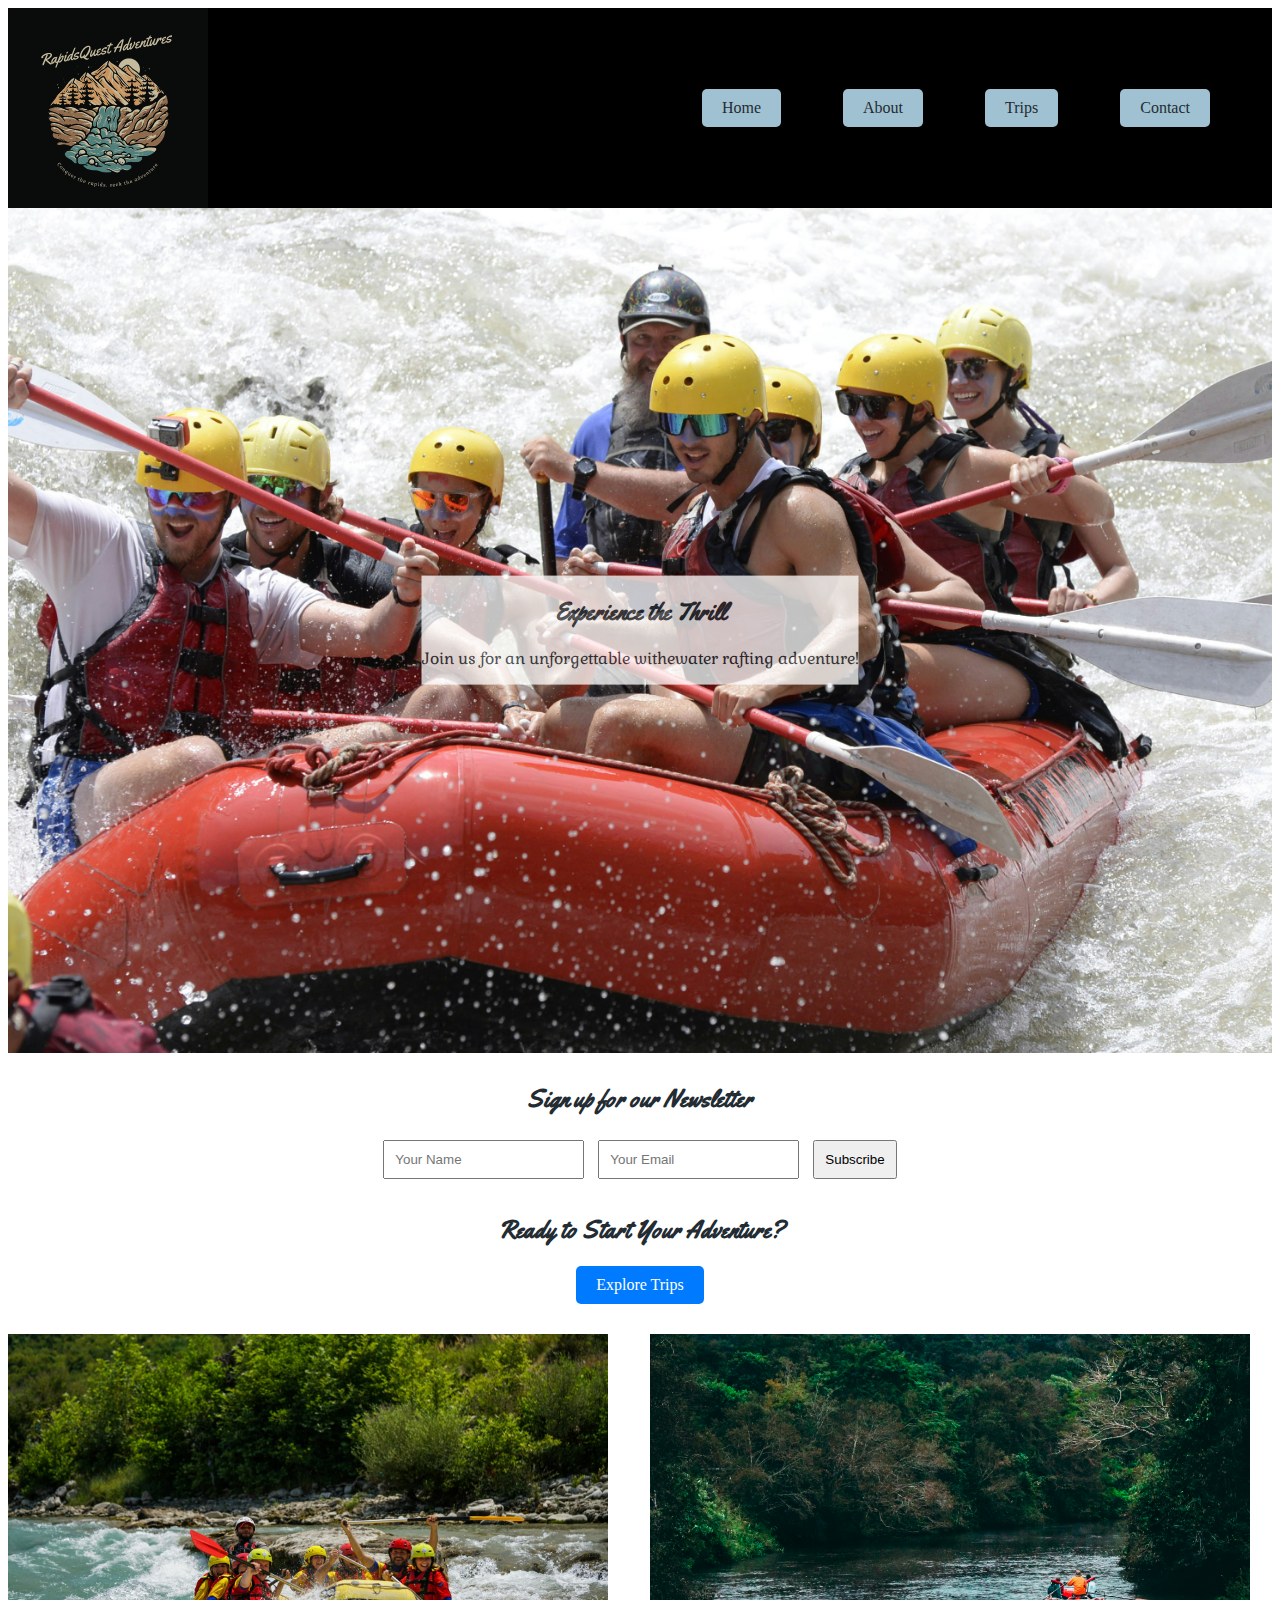
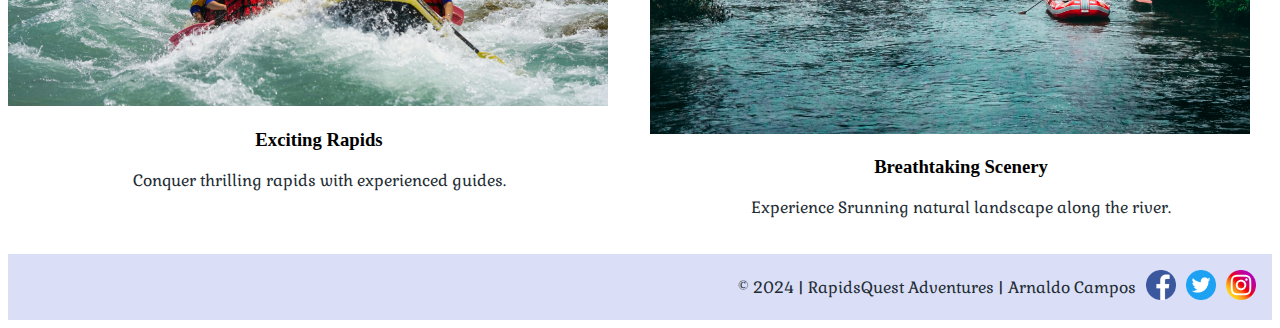
==== wwr/index.html @ a546b91d "home" ====
<!DOCTYPE html>
<html lang="en-US">
    <head>
        <meta charset="utf-8">
        <meta name="viewport" content="width=device-width, initial-scale=1.0">
        <title>Home</title>
        <meta name="description" content="Home">
        <meta name="author" content="Arnaldo Campos">
        <link rel="stylesheet" href="styles/rafting.css">
    </head>
    <body>
        <header class="nav-bar">
            <img class="img" src="images/logo.png" alt="Ragting site logo">
            <nav class="nav">
                <a href="site-plan-rafting.html" class="btn">Home</a>
                <a href="about.html" class="btn">About</a>
                <a href="trips.html" class="btn">Trips</a>
                <a href="contact.html" class="btn">Contact</a>
            </nav>
        </header>
        <main>
            <section class="hero">
                <img src="images/jackalope-west-YFQi8lfFOrI-unsplash.jpg" alt="Whitewater Rafting Adventure">
                <div class="hero-text">
                    <h2>Experience the Thrill</h2>
                    <p>Join us for an unforgettable withewater rafting adventure!</p>
                </div>
            </section>
            <section class="newsletter">
                <h2>Sign up for our Newsletter</h2>
                <form action="#" method="post">
                    <input type="text" placeholder="Your Name" required>
                    <input type="email" placeholder="Your Email" required>
                    <button type="submit">Subscribe</button>
                </form>
            </section>
            <section class="call-to-action">
                <h2>Ready to Start Your Adventure?</h2>
                <a href="trips.html" class="btn-cta">Explore Trips</a>
            </section>
            <section class="features">
                <div class="feature">
                    <img src="images/loren-dosti-M8cpBt6RSns-unsplash.jpg" alt="Whitewater Rapids" width="600">
                    <h3>Exciting Rapids</h3>
                    <p>Conquer thrilling rapids with experienced guides.</p>
                </div>
                <div class="feature">
                    <img src="images/jonatan-lewczuk-hN7jhC_YWk0-unsplash.jpg" alt="Beautiful Scenery" width="600">
                    <h3>Breathtaking Scenery</h3>
                    <p>Experience Srunning natural landscape along the river.</p>
                </div>
            </section>
        </main>
        <footer class="footer">
            <p class="copy">&copy; 2024 | RapidsQuest Adventures | Arnaldo Campos</p>
            <nav class="social-media">
                <a href="https://facebook.com">
                    <img src="images/3225194_app_facebook_logo_media_popular_icon.png" alt="facebook">
                </a>
                <a href="https://twitter.com">
                    <img src="images/3225183_app_logo_media_popular_social_icon.png" alt="twitter">
                </a>
                <a href="https://instagram.com">
                    <img src="images/3225191_app_instagram_logo_media_popular_icon.png" alt="instagram">
            </nav>
        </footer>
    </body>
</html>
---- wwr/styles/rafting.css ----
@import url('https://fonts.googleapis.com/css2?family=Gabriela&family=Yellowtail&display=swap'); 

:root {
    --primary-color: #232c33;
    --secondary-color: #dadff7;
    --accent1-color: #a0c1d1;
    --accent2-color: #b5b2c2;

    --heading-font: 'yellowtail', serif;
    --paragraph-font: 'Gabriela', serif;

    --nav-background-color: #232c23;
    --nav-link-color: #dadff7;
    --nav-hover-link-color: #a0c1d1;
    --nav-hover-background-color: #b5b2c2;

}

h1, h2 {
    font-family: var(--heading-font);
    color: var(--primary-color);
}

p {
    font-family: var(--paragraph-font);
    color: var(--primary-color);
}

.btn {
    background-color: var(--accent1-color);
    color: var(--primary-color);
    border: none;
    border-radius: 5px;
    padding: 10px 20px;
    font-size: 16px;
    cursor: pointer;
    text-decoration: none;
}

.social-media {
    text-decoration: none;
    display: flex;
}

.hero{
    position: relative;
    margin-bottom: 30px;
}

.hero img {
    display: block;
    width: 100%;
    height: auto;
}

.hero h1 {
    position: absolute;
    top: 1%;
    }

.hero article {
    position: absolute;
    background-color: white;
    opacity: 75%;
    padding: auto;;
    width: 80%;
    max-width: 600px;
    top: 50%;
    left: 50%;
    transform: translate(-50%, -50%);
}

.hero article img {
    float: left;
    width: 50%;
    padding: 10px;
}

.nav-bar {
    display: grid;
    grid-template-columns: repeat(2, 1fr);
    grid-gap: auto;
    background-color: black;
}

.img {
    grid-column: 1/2;
}

nav{
    grid-column: 2/2;
    align-self: center;
}

.nav {
    display: flex;
    justify-content: space-evenly;
    align-items: center;
}

.history {
    display: grid;
    grid-template-columns: repeat(2, 1fr);
    grid-gap: auto;
    background-color: var(--accent1-color) ;
    justify-content: space-evenly;
    align-items: center;
}

.adventures {
    display: flex;
    justify-content: space-between;
    align-items: center;
    background-color: var(--accent2-color);
}

figure {
    margin: 10px;
}

figcaption {
    text-align: center;
    margin-top: 5px;
}

.ad-img {
    float: center;
    width: 200px;
    padding: 5px;
}

.footer {
    background-color: var(--secondary-color);
    padding: 1rem;
    display: flex;
    justify-content: flex-end;
    align-items: center;
    margin-top: 20px;
}

.copy {
    margin: 0;
}

.social-media {
    display: flex;
}

.social-media a {
    margin-left: 10px;
}

.social-media img {
    width: 30px;
    height: auto;
}

.company-info {
    margin-bottom: 30px;
    background-color: var(--accent2-color);
}

.map-container {
    margin-top: 10px;
}

.team-members {
    margin-bottom: 30px;
    background-color: var(--accent1-color);
}

.member {
    display: inline-block;
    margin-right: 20px;
    text-align: center;
}

.contact-form {
    margin-bottom: 30px;
    background-color: var(--secondary-color);
}

.contact-form label {
    display: inline-block;
}

.contact-form input[type="text"],
.contact-form input[type="email"],
.contact-form textarea {
    width: 100%;
    margin-bottom: 10px;
}

.contact-form input[type="radio"] {
    margin-bottom: 5px;
}

.contact-form input[type="checkbox"] {
    margin-top: 10px;
    margin-bottom: 20px;
}

.trip-info {
    margin-bottom: 30px;
    display: flex;
    flex-wrap: wrap;
    justify-content: space-between;

}

.trip {
    margin-bottom: 20px;
    display: flex;
    align-items: center;
}

.trip img {
    max-width: 100%;
    height: auto;
    margin-right: 20px;
}

.trip-details {
    flex: 1;
}

.trip-info article {
    margin-bottom: 20px;
    padding: 20px;
    border: 1px solid #ccc;
    border-radius: 5px;
}

.trip-info article h3 {
    margin-top: 0;
}

.trip-info article p {
    margin: 10px 0;
}

.btn-book {
    display: inline-block;
    padding: 10px 20px;
    background-color: #007bff;
    color: #fff;
    text-decoration: none;
    border-radius: 5px;
}

.btn-book:hover {
    background-color: #0056b3;
}

.hero-text {
    position: absolute;
    top: 50%;
    left: 50%;
    transform: translate(-50%, -50%);
    text-align: center;
    background-color: white;
    opacity: 75%;
}

.newsletter, .call-to-action {
    text-align: center;
    margin-bottom: 30px;
}

.newsletter input, .newsletter button {
    padding: 10px;
    margin: 5px;
}

.call-to-action .btn-cta {
    display: inline-block;
    padding: 10px 20px;
    background-color: #007bff;
    color: #fff;
    text-decoration: none;
    border-radius: 5px;
}

.call-to-action .btn-cta:hover {
    background-color: #0056b3;
}

.features {
    display: grid;
    grid-template-columns: repeat(auto-fit, minmax(300px, 1fr));
    gap: 20px;
    margin-top: 30px;
}

.feature image {
    width: 100%;
    height: auto;
}

.feature h3, .feature p {
    text-align: center;
}
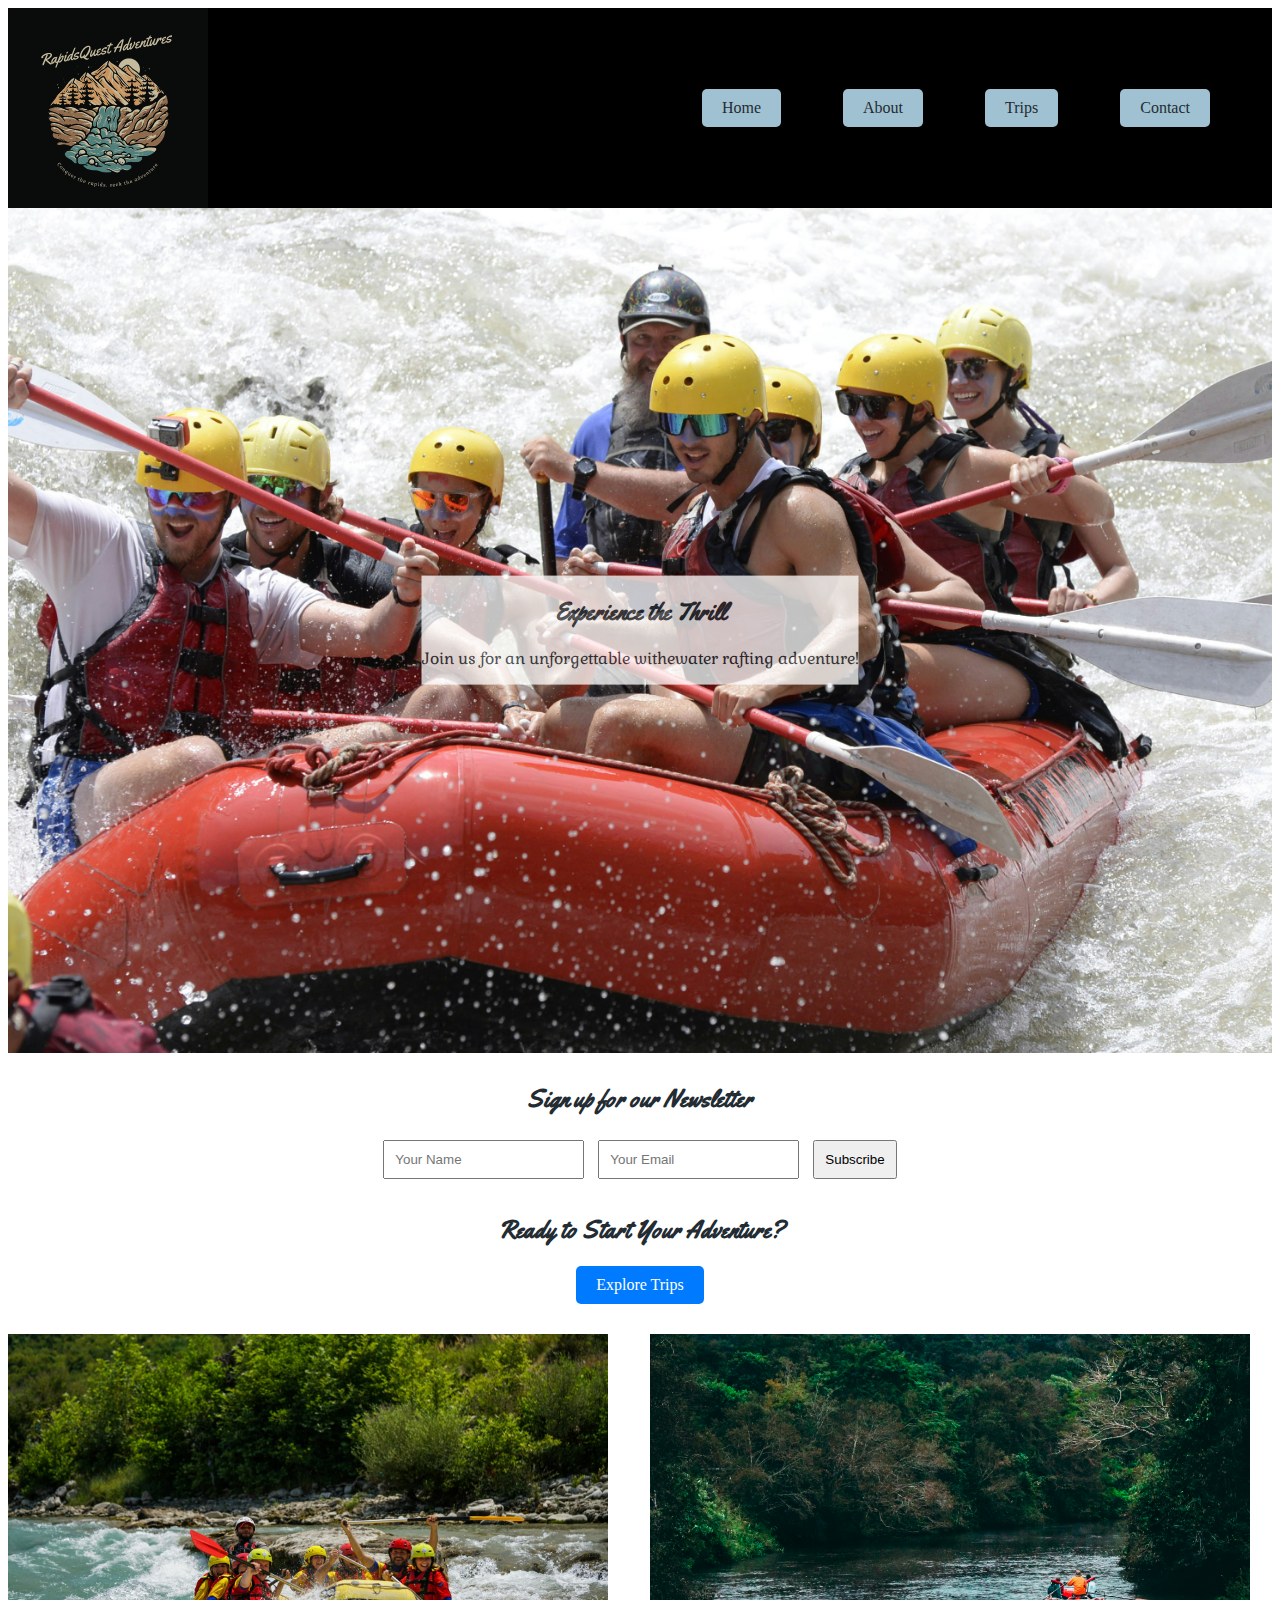
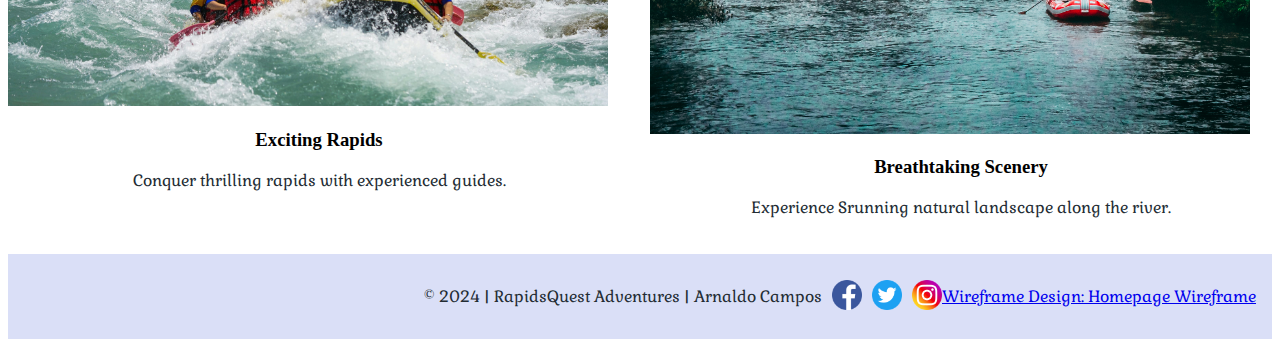
==== commit 6da0e6e6: "changes" ====
--- a/wwr/index.html
+++ b/wwr/index.html
@@ -63,6 +63,7 @@
                 <a href="https://instagram.com">
                     <img src="images/3225191_app_instagram_logo_media_popular_icon.png" alt="instagram">
             </nav>
+            <p>Wireframe Design: <a href="images/index-wireframe.png">Homepage Wireframe</a></p>
         </footer>
     </body>
 </html>
